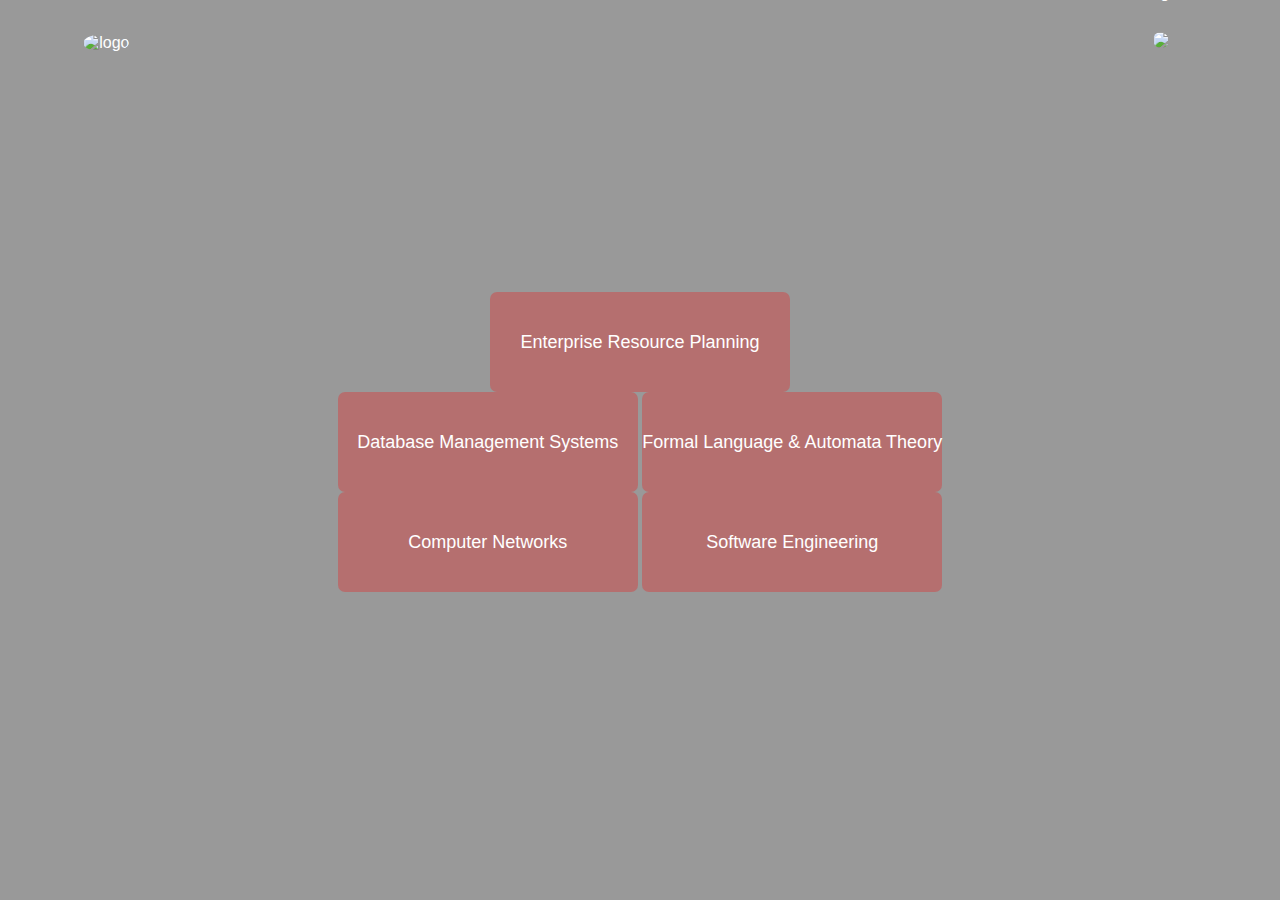
==== index.html @ abf5c16c "first commit" ====
<!DOCTYPE html>
<html lang="en">

<head>
    <meta charset="UTF-8">
    <meta http-equiv="X-UA-Compatible" content="IE=edge">
    <meta name="viewport" content="width=device-width, initial-scale=1.0">
    <title>Get Your syllabus</title>
    <link rel="stylesheet" href="abc.css">
    <link rel="stylesheet" href="main.css">


</head>

<body>
    <div class="container">
        <div class="navbar">
            <a href="/index.html"><img src="images/main.png" alt="logo" class="logo"></a>
            <a href="https://instagram.com/ausiskumar"><P>Instagram</P><img src="images/ig.png" ></a>
        </div>
        
        <div class="mycontainer">
            <a href="erp.html" target="_blank"><button class="button1" >Enterprise Resource Planning </button></a><br>
            <a href="dbms.html" target="_blank"><button class="button1" >Database Management Systems </button></a>
            <a href="flat.html" target="_blank"><button class="button1" >Formal Language & 
            Automata Theory</button></a><br>
            <a href="/cn.html" target="_blank" ><button class="button1" >Computer Networks</button></a>
            <a href="/se.html" target="_blank"><button class="button1" >Software Engineering </button></a>
        </div>

       
        <div class="bubbles">
            <img src="images/bubble.png">
            <img src="images/bubble.png">
            <img src="images/bubble.png">
            <img src="images/bubble.png">
            <img src="images/bubble.png">
            <img src="images/bubble.png">
            <img src="images/bubble.png">
        </div>

    </div>

</body>

</html>
---- abc.css ----
* {
    padding: 0;margin: 0;font-family: Verdana, Geneva, Tahoma, sans-serif;
}
.container {
    width: 100%;
    height: 180vh;
    background: linear-gradient(rgba(0,0,0,0.4),rgba(0,0,0,0.4)), url("images/background.jpg");
    background-position: center;
    background-size: cover;
    position: relative;
    overflow: hidden;
    
}



.navbar {
    width: 87%;
    height: 4%;
    margin: auto;
    display: flex;
    align-items: center;
    justify-content: space-between;
    
}
.navbar a .logo {
    margin-top: 50px;
    width: 160px;
    cursor: pointer;
    
}

a .logo:hover {
background-color: red;
}
.navbar a img {
    width: 50px;
    margin-top: 30px;
    border-radius: 50%;
    align-items: center;
}
a img:hover {
    background-color: rgba(255, 255, 255, 0.274);
}


.sub {
    align-items: center;
    color: rgba(255, 255, 255, 0.568);
    transform: translateX(-19%);
    width: 100%;
    margin-top: 01%;
    

}
.sub h1{
    

    text-align: center;
    transform: translateX(20%);
    font-size: 30px;

}
section {
    width: 100%;
    position: absolute;
    top: auto;
    background: transparent;
    color: #fff;
    padding: 30px  0px;
    border-top-left-radius: 125px;
    font-size: 13px;
    line-height: 20px;

}
.row1 { 
    display: flex;
    flex-wrap: wrap;
    width: 85%;
    margin: auto;
    align-items: flex-start;
    justify-content: space-between;
}
.col {
    flex-basis: 23%;
    padding: 10px;
}
.col h1 {
    width: fit-content;
    margin-bottom: 20px;
    position: relative;
    font-size:16px;                                                                                                                                                     
}
.col h1 span {
    font-size: 12px;
}
ul li {
    list-style: none;
    margin-bottom: 12px ;
    
}
ul li a {
    text-decoration: none;
    color: white;
}
ul li a:hover {
    text-decoration: underline;
    color: rgba(131, 131, 131, 0.829);

   
}
.bubbles img {
    width: 50px;
    animation: bubble 10s linear infinite ;
    
}
.bubbles {
    width: 100%;
    display: flex;
    align-items: center;
    justify-content: space-around;
    position: absolute;
    bottom: -70px;


}
@keyframes bubble {
    0% {
        transform: translateY(0);
        opacity: 0;
    }
    25% {
        
        opacity: 0.4;
    }
    50% {

        opacity: 0.6;
    }
    70% {

        opacity: 0.8;
    }
    100% {
        opacity: 1;
        transform: translateY(-138vh);
    }
    
    
}
.bubbles img:nth-child(1) {
    animation-delay: 2s;
    width: 20px;
}
.bubbles img:nth-child(2) {
    animation-delay: 1s;
    width: 30px;
}

.bubbles img:nth-child(3) {
    animation-delay: 4.5s;
    width: 10px;
}

.bubbles img:nth-child(4) {
    animation-delay: 3s;
}
.bubbles img:nth-child(5) {
    animation-delay: 5s;
    width: 30px;
}

.bubbles img:nth-child(6) {
    animation-delay: 6s;
    width: 20px;
}

.bubbles img:nth-child(7) {
    animation-delay: 7s;
    visibility:collapse;
}
@media (max-width: 700px) {
    .container {
        background-attachment: fixed;
        overflow: auto;
    }
    sub {
        margin: 10px 10px;
    }
    .sub h1 {
        font-size: 15px;
        margin: 30px 10px 0;
    }
    section {
        line-height: 17px;
    }
    .bubbles {
        visibility: hidden;
    }
    
    .navbar a img {
        margin-top: 30px;
        width: 40px;
    }
}
---- main.css ----
* {
    margin: 0;padding: 0;
    font-family: Verdana, Geneva, Tahoma, sans-serif;
}
.container {
    height: 100vh;
}
.logo {
   margin-top: 30px;
}
@keyframes bubble {
    0% {
        transform: translateY(0);
        opacity: 0;
    }
    25% {
        
        opacity: 0.4;
    }
    50% {

        opacity: 0.6;
    }
    70% {

        opacity: 0.8;
    }
    100% {
        opacity: 1;
        transform: translateY(-98vh);
    }
    
    
}
.mycontainer {
   align-items: center;
   text-align: center;
   justify-content: center;
   margin-top: 20%;
   min-height: 100vh;
}
 .button1 {
    width: 300px;
    height: 100px;
    border: none;
    color: #fff;
    background-color: rgba(255, 0, 0, 0.274);
    border-radius: 7px;
    /* box-shadow: inset 0 0 0 0 yellow; */
    transition: ease-out 0.3s;
    font-size: 18px;
    outline: none;

}

 a {
    text-decoration: none;
    text-align: center;
    color: #fff;
}
.button1:hover,.button1 a:hover {
    box-shadow: inset 300px 0 0 0 yellow;
    cursor: pointer;
    color: black;
    
}
@media (max-width: 700px) {
     button {
        margin: 5px;
    }
}


}
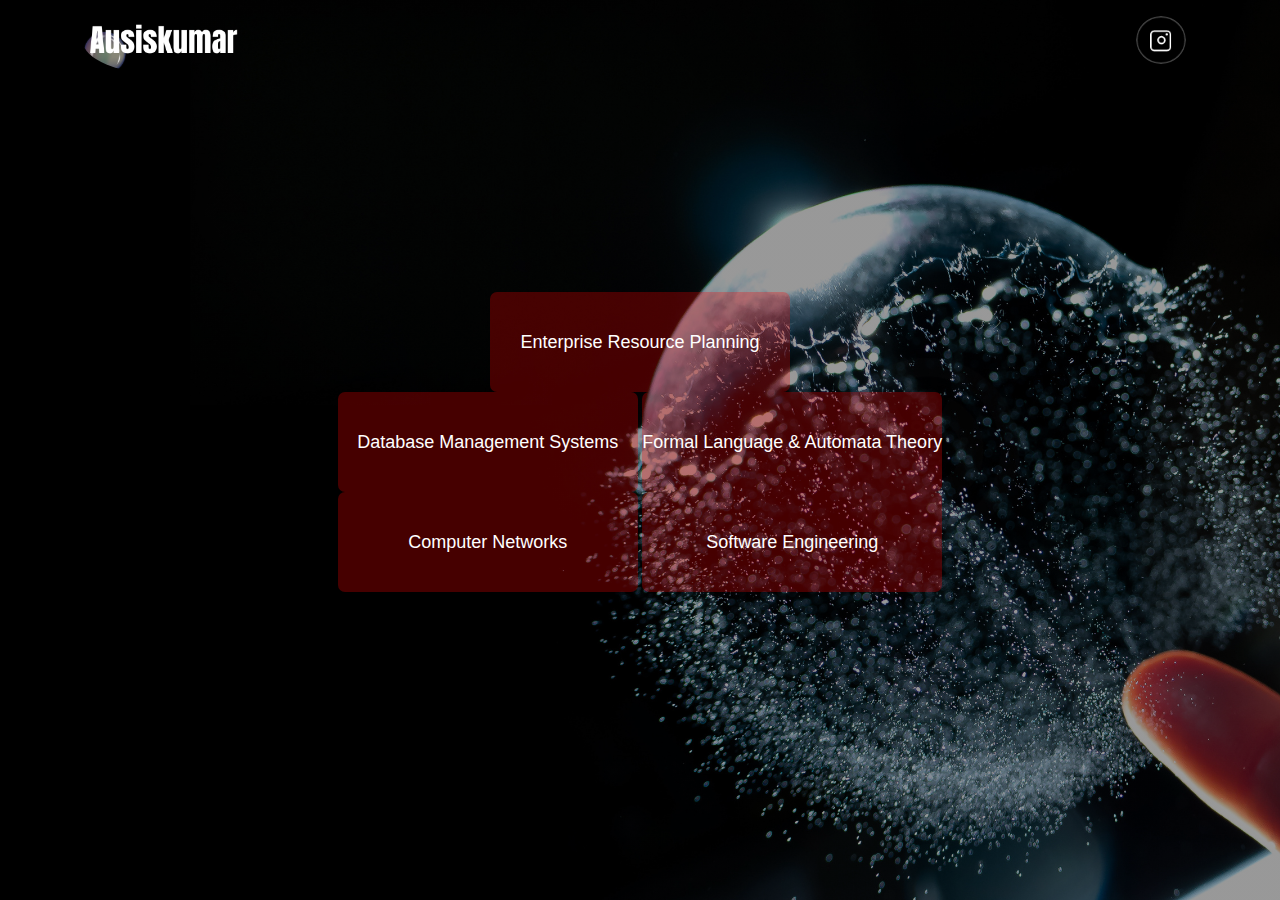
==== commit e70a79d5: "main changes" ====
--- a/index.html
+++ b/index.html
@@ -15,17 +15,17 @@
 <body>
     <div class="container">
         <div class="navbar">
-            <a href="/index.html"><img src="images/main.png" alt="logo" class="logo"></a>
+            <a href="/pikachu//index.html"><img src="images/main.png" alt="logo" class="logo"></a>
             <a href="https://instagram.com/ausiskumar"><P>Instagram</P><img src="images/ig.png" ></a>
         </div>
         
         <div class="mycontainer">
-            <a href="erp.html" target="_blank"><button class="button1" >Enterprise Resource Planning </button></a><br>
-            <a href="dbms.html" target="_blank"><button class="button1" >Database Management Systems </button></a>
-            <a href="flat.html" target="_blank"><button class="button1" >Formal Language & 
+            <a href="/pikachu/erp.html" target="_blank"><button class="button1" >Enterprise Resource Planning </button></a><br>
+            <a href="/pikachu/dbms.html" target="_blank"><button class="button1" >Database Management Systems </button></a>
+            <a href="/pikachu/flat.html" target="_blank"><button class="button1" >Formal Language & 
             Automata Theory</button></a><br>
-            <a href="/cn.html" target="_blank" ><button class="button1" >Computer Networks</button></a>
-            <a href="/se.html" target="_blank"><button class="button1" >Software Engineering </button></a>
+            <a href="/pikachu/cn.html" target="_blank" ><button class="button1" >Computer Networks</button></a>
+            <a href="/pikachu/se.html" target="_blank"><button class="button1" >Software Engineering </button></a>
         </div>
 
        
@@ -43,4 +43,4 @@
 
 </body>
 
-</html>+</html>
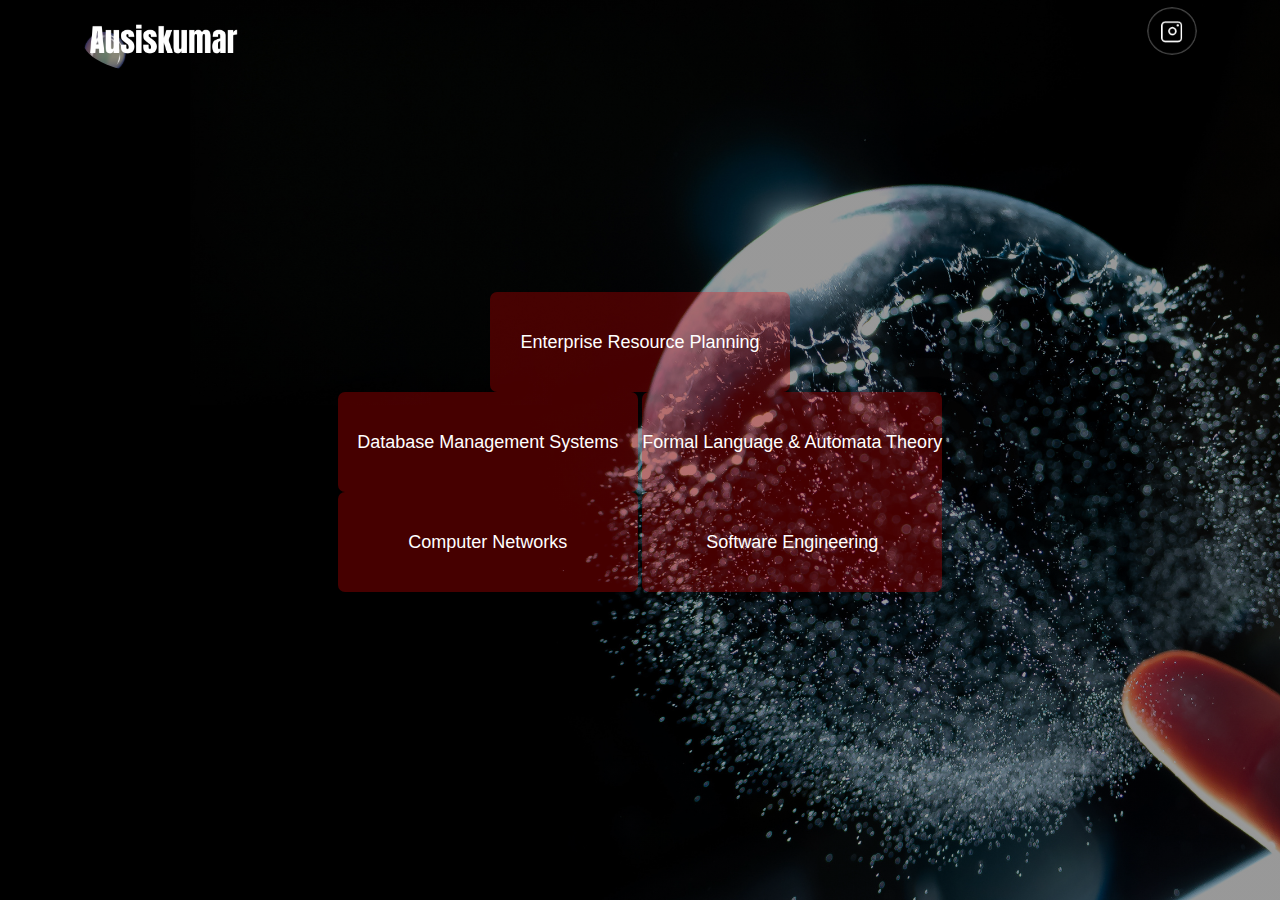
==== commit c9788672: "edited" ====
--- a/index.html
+++ b/index.html
@@ -15,8 +15,8 @@
 <body>
     <div class="container">
         <div class="navbar">
-            <a href="/pikachu//index.html"><img src="images/main.png" alt="logo" class="logo"></a>
-            <a href="https://instagram.com/ausiskumar"><P>Instagram</P><img src="images/ig.png" ></a>
+            <a href="/pikachu/index.html"><img src="images/main.png" alt="logo" class="logo"></a>
+            <a href="https://instagram.com/ausiskumar"><img src="images/ig.png" ></a>
         </div>
         
         <div class="mycontainer">
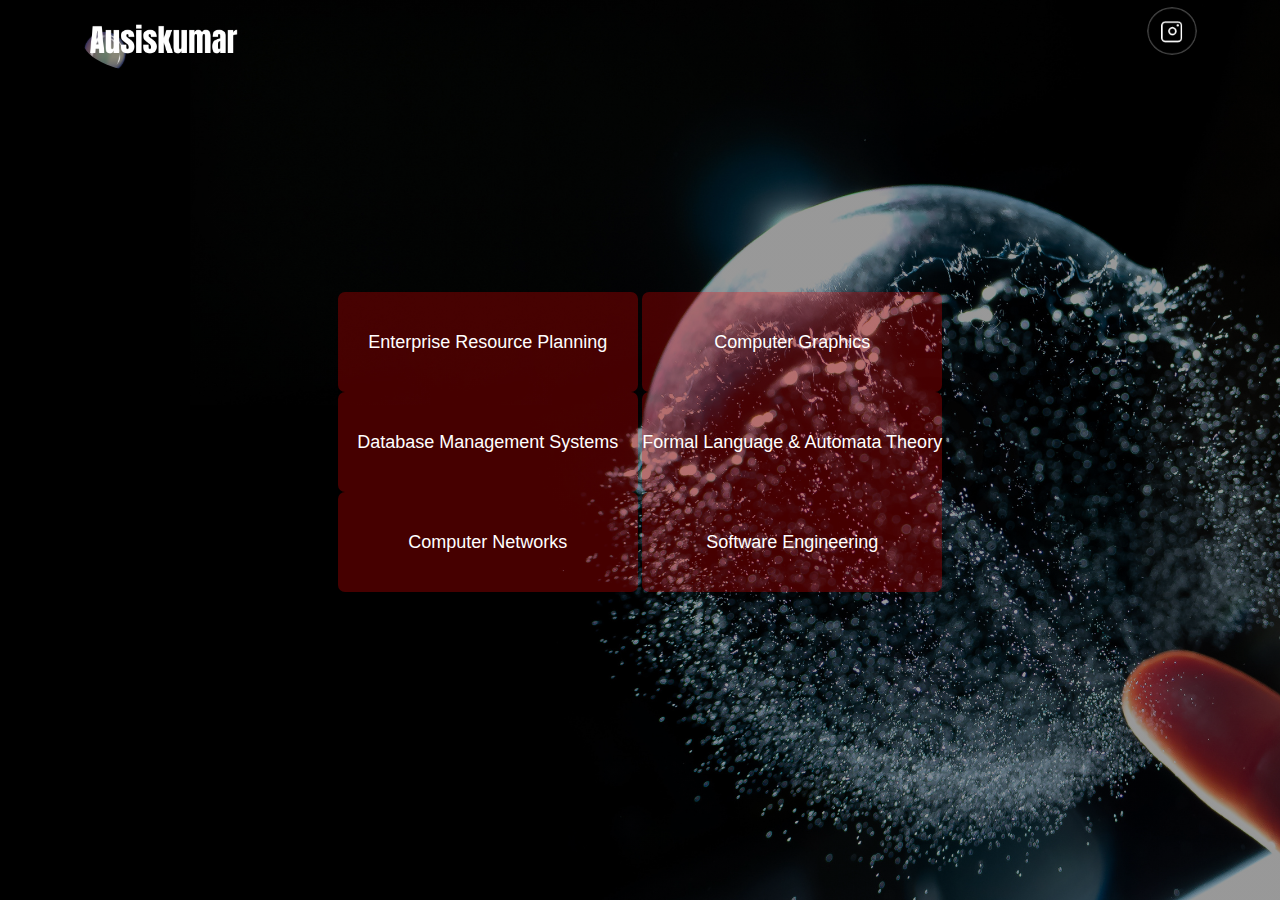
==== commit 6890eeaa: "cg included in index" ====
--- a/index.html
+++ b/index.html
@@ -5,7 +5,7 @@
     <meta charset="UTF-8">
     <meta http-equiv="X-UA-Compatible" content="IE=edge">
     <meta name="viewport" content="width=device-width, initial-scale=1.0">
-    <title>Get Your syllabus</title>
+    <title>Main-Aashish</title>
     <link rel="stylesheet" href="abc.css">
     <link rel="stylesheet" href="main.css">
 
@@ -20,7 +20,8 @@
         </div>
         
         <div class="mycontainer">
-            <a href="/pikachu/erp.html" target="_blank"><button class="button1" >Enterprise Resource Planning </button></a><br>
+            <a href="/pikachu/erp.html" target="_blank"><button class="button1" >Enterprise Resource Planning </button></a>
+            <a href="/pikachu/cg.html" target="_blank"><button class="button1" >Computer Graphics</button></a><br>
             <a href="/pikachu/dbms.html" target="_blank"><button class="button1" >Database Management Systems </button></a>
             <a href="/pikachu/flat.html" target="_blank"><button class="button1" >Formal Language & 
             Automata Theory</button></a><br>
